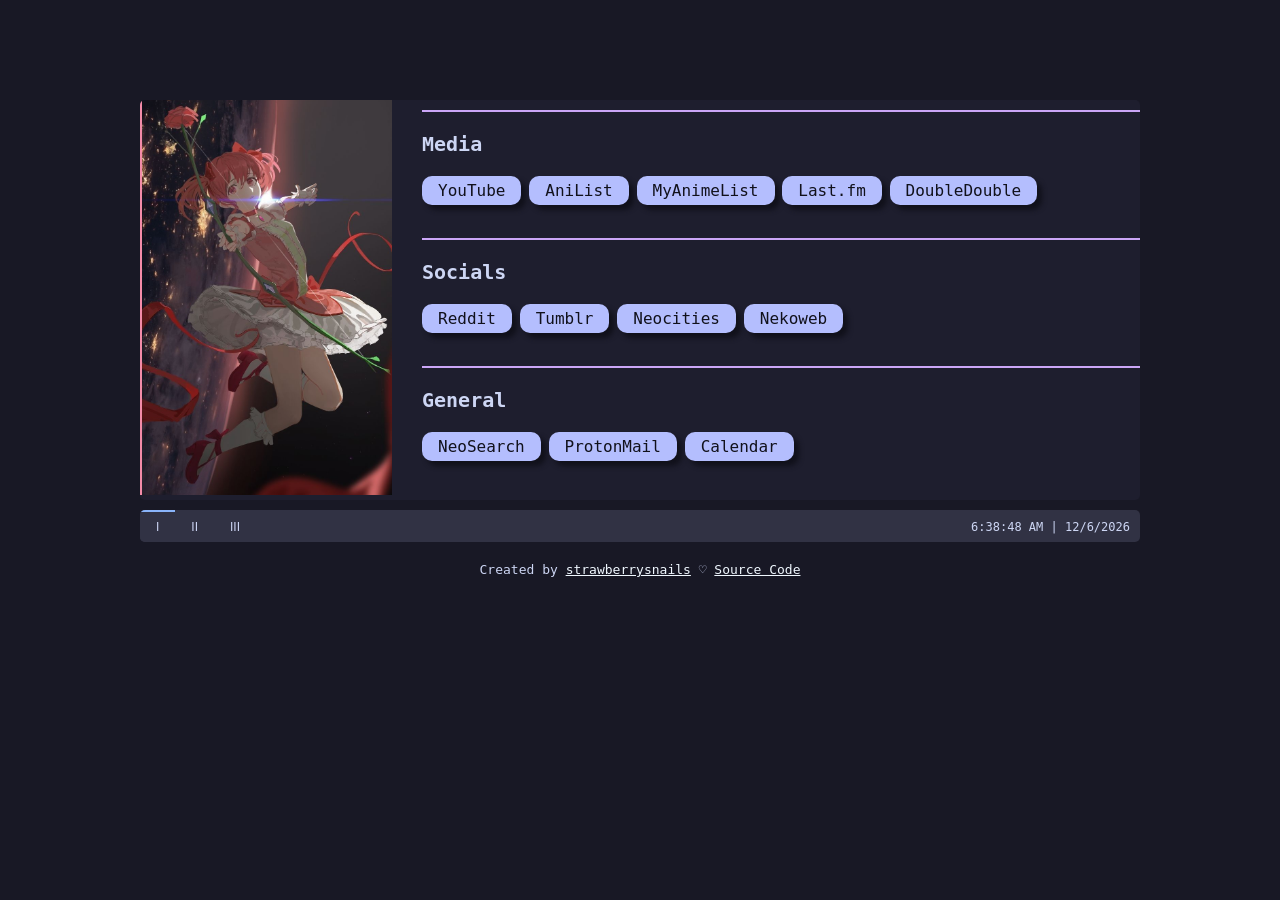
==== docs/index.html @ 4b776405 "gh pages deploy demo" ====
<!doctype html>
<html lang="en">

<head>
  <meta charset="utf-8">
  <meta name="viewport" content="width=device-width, initial-scale=1">
  <title>TabTown Demo</title>
  <link rel="stylesheet" href="/styles.css">
   <link rel="stylesheet" href="https://cdn.jsdelivr.net/npm/bootstrap-icons@1.13.1/font/bootstrap-icons.min.css"> 
  <meta name="description" content="">
<style>

    footer{
        padding-top: 20px;
    }
    footer a{
        color:aliceblue;
    }

    footer a:hover{
        color: #f9e2af;
    }
</style>
</head>

<body>
<div id="settings">
  <h2>Settings</h2>
  <label>Page:
   <select id="settingsPageSelect">
  <option value="One">Page I</option>
  <option value="Two">Page II</option>
  <option value="Three">Page III</option>
</select>
  </label>
  <div id="settingsCategoryList"></div>
</div>
<main>

  <div class="inner">
    
  <div id="One" class="tabcontent">

</div>

<div id="Two" class="tabcontent">

</div>

<div id="Three" class="tabcontent">

</div>
    </div>
  
    <div class="tab">

<button class="tablinks active">I</button>
<button class="tablinks">II</button>
<button class="tablinks">III</button>
      <div id="info">info</div>
</div>

  </main>
  <footer style="text-align: center;">Created by <a href="https://strawberrysnails.github.io">strawberrysnails</a> &#9825; <a href="https://github.com/strawberrysnails/tab-town">Source Code</a></footer>
  <img id="cat" src="cat.png" alt="" />
  <script src="/demo/demo.js"></script>

</body>
</html>
---- styles.css ----
:root {
  --red: #f38ba8;
  --peach: #fab387;
  --yellow: #f9e2af;
  --green: #a6e3a1;
  --teal: #94e2d5;
  --blue: #89b4fa;
  --lavender: #b4befe;
  --pink: #f5c2e7;
  --mauve: #cba6f7;
  --rosewater: #f5e0dc;
  --text: #cdd6f4;
  --subtext1: #bac2de;
  --subtext0: #a6adc8;
  --overlay2: #9399b2;
  --surface2: #585b70;
  --surface1: #45475a;
  --surface0: #313244;
  --base: #1e1e2e;
  --mantle: #181825;
  --crust: #11111b;
}

body {
  background-color: var(--mantle);
  color: var(--text);
  font-family: monospace;
}

main {
  max-width: 1000px;
  margin: auto;
  margin-top: 100px;
}

.inner {
  display: flex;
  overflow-x: hidden;
  background-color: var(--base);
  border-radius: 5px;
  width: 1000px;
  height: 400px;
  margin-bottom: 10px;
  scroll-snap-type: x mandatory;
}

.tab {
  overflow: hidden;
  background-color: var(--surface0);
  border-radius: 5px;
  height: 2rem;
  display: flex;
}

.tab button {
  background-color: inherit;
  float: left;
  border: none;
  outline: none;
  cursor: pointer;
  padding: 8px 16px;
  transition: 0.3s;
  font-size: 12px;
  border-top: 2px solid transparent;
  color: var(--text);
}

.tab button:hover {
  background-color: var(--surface1);
  border-top: 2px solid var(--blue);
}

/* Create an active/current tablink class */
.tab button.active {
  border-top: 2px solid var(--blue);
}

.pages-container {
  display: flex;
  overflow-x: hidden;
  scroll-snap-type: x mandatory;
  width: 100vw;
}

.tabcontent {
  display: flex;
  flex-direction: row;
  min-width: 1000px;
  scroll-snap-align: start;
  overflow-y: hidden;
}

.page-image {
  width: 260px;
  height: 395px;
  margin-right: 20px;
  overflow-y: hidden;
  border-left: 2px solid var(--red);
}

.page-image img {
  width: 250px;
  height: 399px;
  object-fit: cover;
  overflow-y: hidden;
}

.image-placeholder {
  width: 260px;
  height: 399px;
  background-color: var(--surface1);
  display: flex;
  align-items: center;
  justify-content: center;
  color: var(--subtext0);
}

.page-categories {
  display: flex;
  flex-direction: column;
  gap: 5px;
  flex: 1;
}

#info {
  margin-left: auto;
  margin-right: 10px;
  padding-top: 10px;
  font-size: 12px;
}

#settings {
  position: fixed;
  top: 0;
  left: -400px;
  height: 100vh;
  width: 400px;
  background-color: var(--surface0);
  z-index: 998;
  transition: left ease-in-out 0.3s;
  padding: 20px;
  overflow-y: auto;
  box-sizing: border-box;
}

#settings.open {
  left: 0;
}

#settingsCategoryList{
  margin-top: 20px;
}

.settings-category{
  border: 1px #a6e3a1 solid;
  margin-bottom: 10px;
  padding: 10px;
}

body.settings-open main {
  margin-left: 270px;
  transition: margin ease-in-out 0.3s;
}

main {
  transition: margin ease-in-out 0.3s;
}

#cog {
  position: fixed;
  font-size: xx-large;
  transition: all ease-in-out 0.4s;
  top: 0;
  left: 20px;
  z-index: 999;
}

#cog:hover {
  cursor: pointer;
  color: #585b70;
}

.category {
  margin-top:10px;
  border-top: var(--mauve) 2px solid;
}

.category h3 {
  font-size: 20px;
}

.category ul {
  padding-bottom: 5px;
  padding-left: 0px;
}

.category li {
  display: inline-block;
  list-style-type: none;
}

.category li a {
  text-decoration: none;
  color: var(--crust);
  padding: 5px 1rem 5px 1rem;
  border-radius: 10px;
  background-color: #b4befe;
  font-size: 16px;
  transition: all ease-in-out 0.2s;
  display: inline-block;
  box-shadow: var(--crust) 5px 5px 5px;
}

.category li a:hover {
  transform: translateY(3px);
  background-color: var(--rosewater);
  box-shadow: 0px 0px 5px;
}

#cat {
  position: fixed;
  bottom: 0;
  right: 20px;
  z-index: 1;
  pointer-events: none;
}
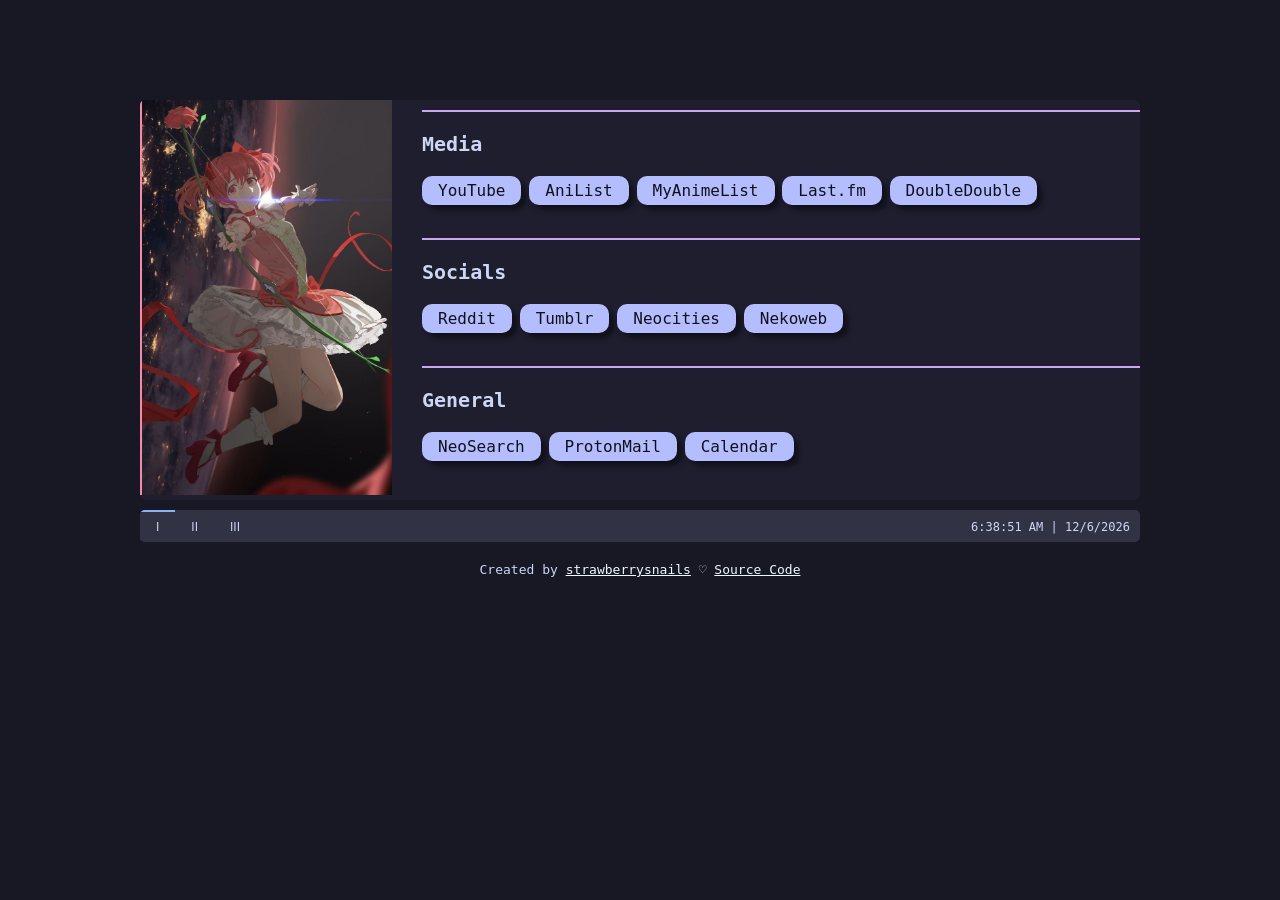
==== commit 3852f988: "demo page fixes" ====
--- a/docs/index.html
+++ b/docs/index.html
@@ -5,11 +5,175 @@
   <meta charset="utf-8">
   <meta name="viewport" content="width=device-width, initial-scale=1">
   <title>TabTown Demo</title>
-  <link rel="stylesheet" href="/styles.css">
    <link rel="stylesheet" href="https://cdn.jsdelivr.net/npm/bootstrap-icons@1.13.1/font/bootstrap-icons.min.css"> 
   <meta name="description" content="">
 <style>
-
+:root {
+  --red: #f38ba8;
+  --peach: #fab387;
+  --yellow: #f9e2af;
+  --green: #a6e3a1;
+  --teal: #94e2d5;
+  --blue: #89b4fa;
+  --lavender: #b4befe;
+  --pink: #f5c2e7;
+  --mauve: #cba6f7;
+  --rosewater: #f5e0dc;
+  --text: #cdd6f4;
+  --subtext1: #bac2de;
+  --subtext0: #a6adc8;
+  --overlay2: #9399b2;
+  --surface2: #585b70;
+  --surface1: #45475a;
+  --surface0: #313244;
+  --base: #1e1e2e;
+  --mantle: #181825;
+  --crust: #11111b;
+}
+
+body {
+  background-color: var(--mantle);
+  color: var(--text);
+  font-family: monospace;
+}
+
+main {
+  max-width: 1000px;
+  margin: auto;
+  margin-top: 100px;
+}
+
+.inner {
+  display: flex;
+  overflow-x: hidden;
+  background-color: var(--base);
+  border-radius: 5px;
+  width: 1000px;
+  height: 400px;
+  margin-bottom: 10px;
+  scroll-snap-type: x mandatory;
+}
+
+.tab {
+  overflow: hidden;
+  background-color: var(--surface0);
+  border-radius: 5px;
+  height: 2rem;
+  display: flex;
+}
+
+.tab button {
+  background-color: inherit;
+  float: left;
+  border: none;
+  outline: none;
+  cursor: pointer;
+  padding: 8px 16px;
+  transition: 0.3s;
+  font-size: 12px;
+  border-top: 2px solid transparent;
+  color: var(--text);
+}
+
+.tab button:hover {
+  background-color: var(--surface1);
+  border-top: 2px solid var(--blue);
+}
+
+/* Create an active/current tablink class */
+.tab button.active {
+  border-top: 2px solid var(--blue);
+}
+
+.pages-container {
+  display: flex;
+  overflow-x: hidden;
+  scroll-snap-type: x mandatory;
+  width: 100vw;
+}
+
+.tabcontent {
+  display: flex;
+  flex-direction: row;
+  min-width: 1000px;
+  scroll-snap-align: start;
+  overflow-y: hidden;
+}
+
+.page-image {
+  width: 260px;
+  height: 395px;
+  margin-right: 20px;
+  overflow-y: hidden;
+  border-left: 2px solid var(--red);
+}
+
+.page-image img {
+  width: 250px;
+  height: 399px;
+  object-fit: cover;
+  overflow-y: hidden;
+}
+
+.image-placeholder {
+  width: 260px;
+  height: 399px;
+  background-color: var(--surface1);
+  display: flex;
+  align-items: center;
+  justify-content: center;
+  color: var(--subtext0);
+}
+
+.page-categories {
+  display: flex;
+  flex-direction: column;
+  gap: 5px;
+  flex: 1;
+}
+
+#info {
+  margin-left: auto;
+  margin-right: 10px;
+  padding-top: 10px;
+  font-size: 12px;
+}
+.category {
+  margin-top:10px;
+  border-top: var(--mauve) 2px solid;
+}
+
+.category h3 {
+  font-size: 20px;
+}
+
+.category ul {
+  padding-bottom: 5px;
+  padding-left: 0px;
+}
+
+.category li {
+  display: inline-block;
+  list-style-type: none;
+}
+
+.category li a {
+  text-decoration: none;
+  color: var(--crust);
+  padding: 5px 1rem 5px 1rem;
+  border-radius: 10px;
+  background-color: #b4befe;
+  font-size: 16px;
+  transition: all ease-in-out 0.2s;
+  display: inline-block;
+  box-shadow: var(--crust) 5px 5px 5px;
+}
+
+.category li a:hover {
+  transform: translateY(3px);
+  background-color: var(--rosewater);
+  box-shadow: 0px 0px 5px;
+}
     footer{
         padding-top: 20px;
     }
@@ -20,21 +184,19 @@
     footer a:hover{
         color: #f9e2af;
     }
+
+    #cat {
+  position: fixed;
+  bottom: 0;
+  right: 20px;
+  z-index: 1;
+  pointer-events: none;
+}
 </style>
 </head>
 
 <body>
-<div id="settings">
-  <h2>Settings</h2>
-  <label>Page:
-   <select id="settingsPageSelect">
-  <option value="One">Page I</option>
-  <option value="Two">Page II</option>
-  <option value="Three">Page III</option>
-</select>
-  </label>
-  <div id="settingsCategoryList"></div>
-</div>
+
 <main>
 
   <div class="inner">
@@ -63,7 +225,7 @@
   </main>
   <footer style="text-align: center;">Created by <a href="https://strawberrysnails.github.io">strawberrysnails</a> &#9825; <a href="https://github.com/strawberrysnails/tab-town">Source Code</a></footer>
   <img id="cat" src="cat.png" alt="" />
-  <script src="/demo/demo.js"></script>
+  <script src="demo.js"></script>
 
 </body>
 </html>
